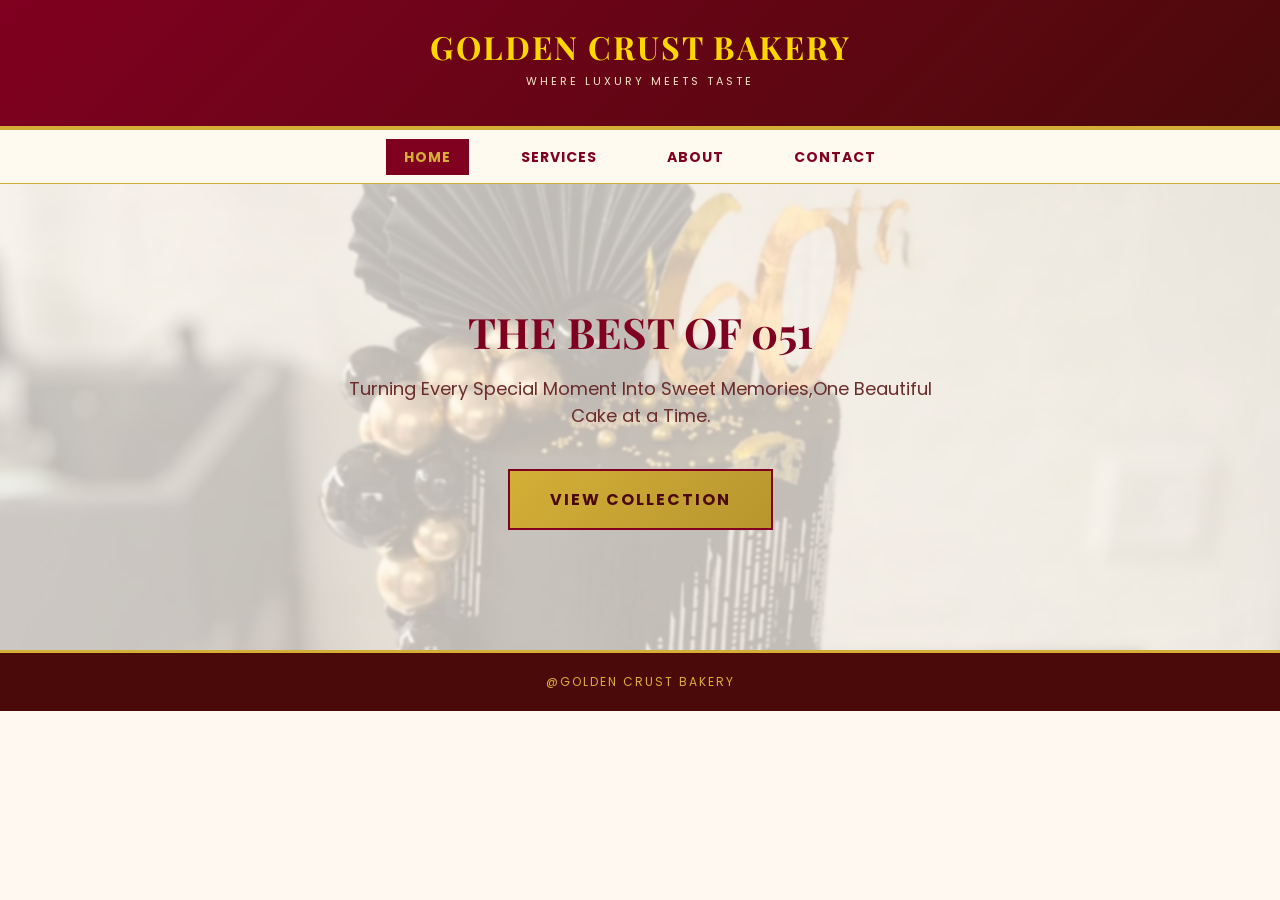
==== index.html @ fea61751 "Part 2 final" ====
<!DOCTYPE html>
<html>
<head><title>Golden Crust Bakery - Home</title>
<style>
@import url('https://fonts.googleapis.com/css2?family=Playfair+Display:wght@600&family=Poppins&display=swap');
body{font-family:'Poppins',Arial; background:#fff8f0; margin:0; color:#4a0a0a;}
header{background:linear-gradient(135deg,#800020,#4a0a0a); color:#ffd700; padding:25px; text-align:center; border-bottom:4px solid #D4AF37;}
header h1{font-family:'Playfair Display',serif; letter-spacing:2px; margin:0;}
header p{color:#f5e6c8; letter-spacing:3px; font-size:11px; margin-top:5px;}
nav{background:#fffaf0; padding:14px; text-align:center; border-bottom:1px solid #D4AF37; position:sticky; top:0; z-index:10;}
nav a{margin:0 15px; text-decoration:none; color:#800020; font-weight:bold; padding:8px 18px; font-size:14px; letter-spacing:1px;}
nav a.active, nav a:hover{background:#800020; color:#D4AF37;}
.hero{position:relative; text-align:center; padding:120px 20px; overflow:hidden;}
.hero::before{content:''; position:absolute; top:0; left:0; right:0; bottom:0; background:url('cake_2_CLEAN.jpg') center/cover; filter:blur(1px); transform:scale(1.1); z-index:0;}
.hero::after{content:''; position:absolute; top:0; left:0; right:0; bottom:0; background:rgba(255,248,240,0.75); z-index:1;}
.hero h2, .hero p, .hero a{position:relative; z-index:2;}
.hero h2{font-family:'Playfair Display',serif; color:#800020; font-size:42px; margin:0;}
.hero p{color:#6b2c2c; font-size:18px; max-width:600px; margin:15px auto;}
.btn{background:linear-gradient(135deg,#D4AF37,#b8962e); color:#4a0a0a; padding:16px 40px; border:2px solid #800020; font-weight:bold; letter-spacing:2px; text-decoration:none; display:inline-block;}
.btn:hover{background:#800020; color:#D4AF37;}
footer{background:#4a0a0a; color:#D4AF37; text-align:center; padding:20px; border-top:3px solid #D4AF37; letter-spacing:2px; font-size:12px;}
</style>
</head>
<body>
<header><h1>GOLDEN CRUST BAKERY</h1><p>WHERE LUXURY MEETS TASTE</p></header>
<nav>
<a href="index.html" class="active">HOME</a>
<a href="services.html">SERVICES</a>
<a href="about.html">ABOUT</a>
<a href="contact.html">CONTACT</a>
</nav>
<div class="hero">
<h2>THE BEST OF 051</h2>
<p>Turning Every Special Moment Into Sweet Memories,One Beautiful Cake at a Time.</p><br>
<a href="services.html" class="btn">VIEW COLLECTION</a>
</div>
<footer>@GOLDEN CRUST BAKERY</footer>
</body>
</html>
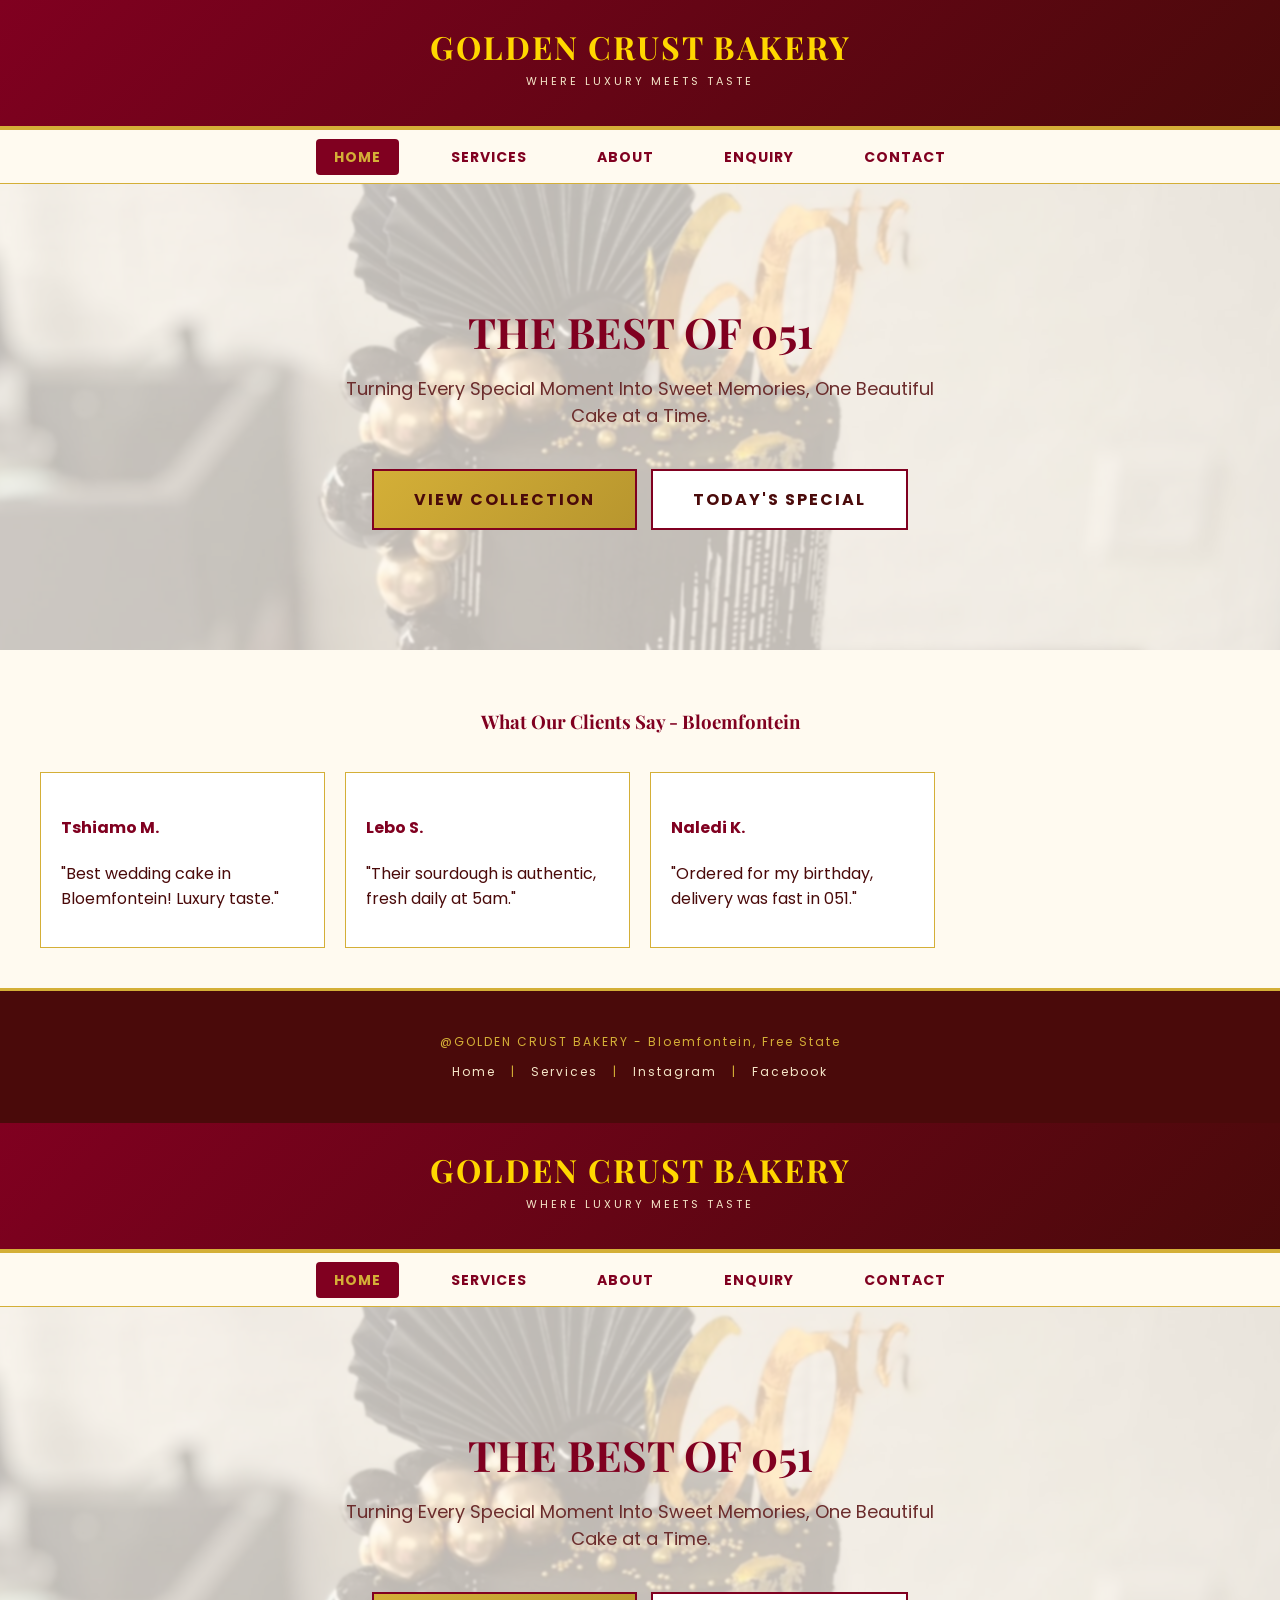
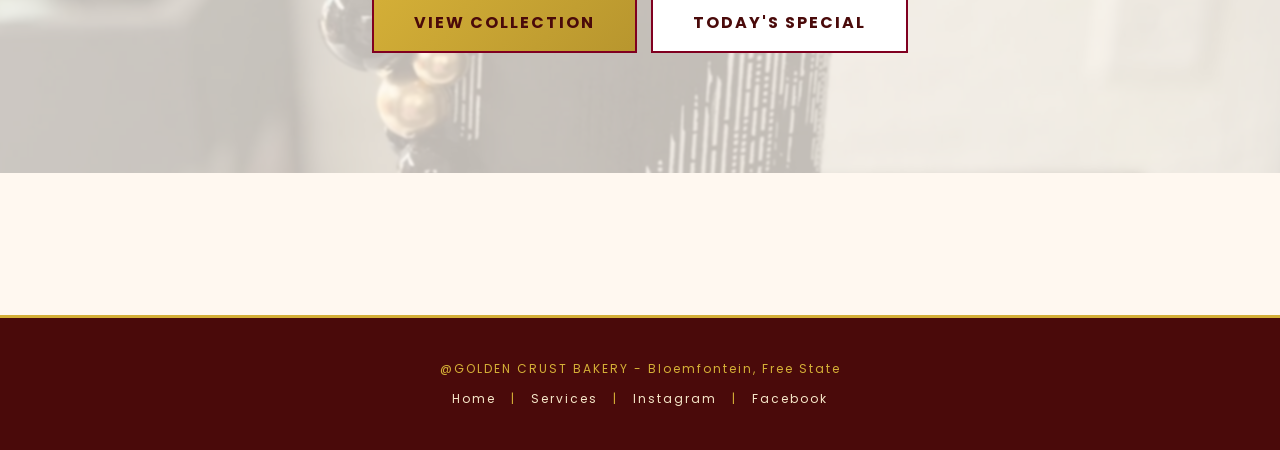
==== commit 2846da8e: "Part 3 finale - added lightbox, map, enquiry form , SEO files" ====
--- a/index.html
+++ b/index.html
@@ -1,25 +1,48 @@
 <!DOCTYPE html>
-<html>
-<head><title>Golden Crust Bakery - Home</title>
+<html lang="en">
+<head>
+<meta charset="UTF-8">
+<meta name="viewport" content="width=device-width, initial-scale=1.0">
+<title>Golden Crust Bakery | Luxury Cakes & Breads in Bloemfontein 051</title>
+<meta name="description" content="Golden Crust Bakery Bloemfontein - Luxury custom cakes, wedding cakes, artisan breads and pastries. Freshly baked in 051. Order online.">
+<meta name="keywords" content="Bakery Bloemfontein, custom cakes Bloemfontein, wedding cakes 051, Golden Crust Bakery, luxury cakes South Africa">
+<meta name="author" content="ST10536610">
+<link rel="canonical" href="https://your-netlify-link.netlify.app/index.html">
+<meta property="og:title" content="Golden Crust Bakery - Where Luxury Meets Taste">
+<meta property="og:description" content="Turning Every Special Moment Into Sweet Memories in Bloemfontein.">
+<meta property="og:image" content="cake_2_CLEAN.jpg">
+<meta property="og:type" content="website">
+<link rel="preconnect" href="https://fonts.googleapis.com">
 <style>
 @import url('https://fonts.googleapis.com/css2?family=Playfair+Display:wght@600&family=Poppins&display=swap');
-body{font-family:'Poppins',Arial; background:#fff8f0; margin:0; color:#4a0a0a;}
+body{font-family:'Poppins',Arial; background:#fff8f0; margin:0; color:#4a0a0a; scroll-behavior:smooth;}
 header{background:linear-gradient(135deg,#800020,#4a0a0a); color:#ffd700; padding:25px; text-align:center; border-bottom:4px solid #D4AF37;}
 header h1{font-family:'Playfair Display',serif; letter-spacing:2px; margin:0;}
 header p{color:#f5e6c8; letter-spacing:3px; font-size:11px; margin-top:5px;}
 nav{background:#fffaf0; padding:14px; text-align:center; border-bottom:1px solid #D4AF37; position:sticky; top:0; z-index:10;}
-nav a{margin:0 15px; text-decoration:none; color:#800020; font-weight:bold; padding:8px 18px; font-size:14px; letter-spacing:1px;}
-nav a.active, nav a:hover{background:#800020; color:#D4AF37;}
+nav a{margin:0 15px; text-decoration:none; color:#800020; font-weight:bold; padding:8px 18px; font-size:14px; letter-spacing:1px; transition:0.3s;}
+nav a.active, nav a:hover{background:#800020; color:#D4AF37; border-radius:4px;}
 .hero{position:relative; text-align:center; padding:120px 20px; overflow:hidden;}
 .hero::before{content:''; position:absolute; top:0; left:0; right:0; bottom:0; background:url('cake_2_CLEAN.jpg') center/cover; filter:blur(1px); transform:scale(1.1); z-index:0;}
 .hero::after{content:''; position:absolute; top:0; left:0; right:0; bottom:0; background:rgba(255,248,240,0.75); z-index:1;}
 .hero h2, .hero p, .hero a{position:relative; z-index:2;}
 .hero h2{font-family:'Playfair Display',serif; color:#800020; font-size:42px; margin:0;}
 .hero p{color:#6b2c2c; font-size:18px; max-width:600px; margin:15px auto;}
-.btn{background:linear-gradient(135deg,#D4AF37,#b8962e); color:#4a0a0a; padding:16px 40px; border:2px solid #800020; font-weight:bold; letter-spacing:2px; text-decoration:none; display:inline-block;}
-.btn:hover{background:#800020; color:#D4AF37;}
-footer{background:#4a0a0a; color:#D4AF37; text-align:center; padding:20px; border-top:3px solid #D4AF37; letter-spacing:2px; font-size:12px;}
+.btn{background:linear-gradient(135deg,#D4AF37,#b8962e); color:#4a0a0a; padding:16px 40px; border:2px solid #800020; font-weight:bold; letter-spacing:2px; text-decoration:none; display:inline-block; transition:all 0.4s ease;}
+.btn:hover{background:#800020; color:#D4AF37; transform:translateY(-3px); box-shadow:0 5px 15px rgba(0,0,0,0.2);}
+.fade-in{opacity:0; transform:translateY(20px); transition:all 0.8s ease;}
+.fade-in.show{opacity:1; transform:translateY(0);}
+#testimonials{display:grid; grid-template-columns:repeat(auto-fit,minmax(250px,1fr)); gap:20px; padding:40px; background:#fffaf0;}
+.test-card{border:1px solid #D4AF37; padding:20px; background:white;}
+footer{background:#4a0a0a; color:#D4AF37; text-align:center; padding:30px 20px; border-top:3px solid #D4AF37; letter-spacing:2px; font-size:12px;}
+footer a{color:#f5e6c8; text-decoration:none; margin:0 10px;}
+.modal{display:none; position:fixed; top:0; left:0; width:100%; height:100%; background:rgba(0,0,0,0.7); justify-content:center; align-items:center; z-index:100;}
+.modal-content{background:#fff8f0; padding:30px; border:3px solid #D4AF37; max-width:400px; text-align:center;}
+@media(max-width:768px){.hero h2{font-size:28px;} nav a{margin:0 5px; padding:6px 10px; font-size:12px;}}
 </style>
+<script type="application/ld+json">
+{"@context":"https://schema.org","@type":"Bakery","name":"Golden Crust Bakery","address":{"@type":"PostalAddress","addressLocality":"Bloemfontein","addressRegion":"Free State","addressCountry":"ZA"},"description":"Luxury cakes and artisan breads in Bloemfontein"}
+</script>
 </head>
 <body>
 <header><h1>GOLDEN CRUST BAKERY</h1><p>WHERE LUXURY MEETS TASTE</p></header>
@@ -27,13 +50,120 @@
 <a href="index.html" class="active">HOME</a>
 <a href="services.html">SERVICES</a>
 <a href="about.html">ABOUT</a>
+<a href="enquiry.html">ENQUIRY</a>
 <a href="contact.html">CONTACT</a>
 </nav>
 <div class="hero">
 <h2>THE BEST OF 051</h2>
-<p>Turning Every Special Moment Into Sweet Memories,One Beautiful Cake at a Time.</p><br>
+<p>Turning Every Special Moment Into Sweet Memories, One Beautiful Cake at a Time.</p><br>
 <a href="services.html" class="btn">VIEW COLLECTION</a>
+<a href="#" id="openModal" class="btn" style="margin-left:10px; background:white;">TODAY'S SPECIAL</a>
 </div>
-<footer>@GOLDEN CRUST BAKERY</footer>
+<section id="testimonials" class="fade-in">
+<h3 style="grid-column:1/-1; font-family:'Playfair Display'; color:#800020; text-align:center;">What Our Clients Say - Bloemfontein</h3>
+</section>
+<div id="specialModal" class="modal">
+<div class="modal-content">
+<h3 style="color:#800020;">Today's Special</h3>
+<p>Chocolate Ganache Cake - R280 <br> Free delivery in Bloemfontein today only!</p>
+<button id="closeModal" class="btn" style="padding:10px 20px;">Close</button>
+<a href="enquiry.html" class="btn" style="padding:10px 20px;">Enquire Now</a>
+</div>
+</div>
+<footer><p>@GOLDEN CRUST BAKERY - Bloemfontein, Free State</p><p><a href="index.html">Home</a> | <a href="services.html">Services</a> | <a href="https://instagram.com">Instagram</a> | <a href="https://facebook.com">Facebook</a></p></footer>
+<script>
+const observer = new IntersectionObserver(entries=>{entries.forEach(e=>{if(e.isIntersecting) e.target.classList.add('show');});});
+document.querySelectorAll('.fade-in').forEach(el=>observer.observe(el));
+document.getElementById('openModal').onclick = (e)=>{ e.preventDefault(); document.getElementById('specialModal').style.display='flex'; }
+document.getElementById('closeModal').onclick = ()=> document.getElementById('specialModal').style.display='none';
+window.onclick = (e)=>{ if(e.target.id=='specialModal') e.target.style.display='none'; }
+const reviews = [{name:"Tshiamo M.", text:"Best wedding cake in Bloemfontein! Luxury taste."},{name:"Lebo S.", text:"Their sourdough is authentic, fresh daily at 5am."},{name:"Naledi K.", text:"Ordered for my birthday, delivery was fast in 051."}];
+const container = document.getElementById('testimonials');
+reviews.forEach(r=>{container.innerHTML += `<div class="test-card"><h4 style="color:#800020;">${r.name}</h4><p>"${r.text}"</p></div>`;});
+</script>
+</body>
+</html><!DOCTYPE html>
+<html lang="en">
+<head>
+<meta charset="UTF-8">
+<meta name="viewport" content="width=device-width, initial-scale=1.0">
+<title>Golden Crust Bakery | Luxury Cakes & Breads in Bloemfontein 051</title>
+<meta name="description" content="Golden Crust Bakery Bloemfontein - Luxury custom cakes, wedding cakes, artisan breads and pastries. Freshly baked in 051. Order online.">
+<meta name="keywords" content="Bakery Bloemfontein, custom cakes Bloemfontein, wedding cakes 051, Golden Crust Bakery, luxury cakes South Africa">
+<meta name="author" content="ST10536610">
+<link rel="canonical" href="https://your-netlify-link.netlify.app/index.html">
+<meta property="og:title" content="Golden Crust Bakery - Where Luxury Meets Taste">
+<meta property="og:description" content="Turning Every Special Moment Into Sweet Memories in Bloemfontein.">
+<meta property="og:image" content="cake_2_CLEAN.jpg">
+<meta property="og:type" content="website">
+<link rel="preconnect" href="https://fonts.googleapis.com">
+<style>
+@import url('https://fonts.googleapis.com/css2?family=Playfair+Display:wght@600&family=Poppins&display=swap');
+body{font-family:'Poppins',Arial; background:#fff8f0; margin:0; color:#4a0a0a; scroll-behavior:smooth;}
+header{background:linear-gradient(135deg,#800020,#4a0a0a); color:#ffd700; padding:25px; text-align:center; border-bottom:4px solid #D4AF37;}
+header h1{font-family:'Playfair Display',serif; letter-spacing:2px; margin:0;}
+header p{color:#f5e6c8; letter-spacing:3px; font-size:11px; margin-top:5px;}
+nav{background:#fffaf0; padding:14px; text-align:center; border-bottom:1px solid #D4AF37; position:sticky; top:0; z-index:10;}
+nav a{margin:0 15px; text-decoration:none; color:#800020; font-weight:bold; padding:8px 18px; font-size:14px; letter-spacing:1px; transition:0.3s;}
+nav a.active, nav a:hover{background:#800020; color:#D4AF37; border-radius:4px;}
+.hero{position:relative; text-align:center; padding:120px 20px; overflow:hidden;}
+.hero::before{content:''; position:absolute; top:0; left:0; right:0; bottom:0; background:url('cake_2_CLEAN.jpg') center/cover; filter:blur(1px); transform:scale(1.1); z-index:0;}
+.hero::after{content:''; position:absolute; top:0; left:0; right:0; bottom:0; background:rgba(255,248,240,0.75); z-index:1;}
+.hero h2, .hero p, .hero a{position:relative; z-index:2;}
+.hero h2{font-family:'Playfair Display',serif; color:#800020; font-size:42px; margin:0;}
+.hero p{color:#6b2c2c; font-size:18px; max-width:600px; margin:15px auto;}
+.btn{background:linear-gradient(135deg,#D4AF37,#b8962e); color:#4a0a0a; padding:16px 40px; border:2px solid #800020; font-weight:bold; letter-spacing:2px; text-decoration:none; display:inline-block; transition:all 0.4s ease;}
+.btn:hover{background:#800020; color:#D4AF37; transform:translateY(-3px); box-shadow:0 5px 15px rgba(0,0,0,0.2);}
+.fade-in{opacity:0; transform:translateY(20px); transition:all 0.8s ease;}
+.fade-in.show{opacity:1; transform:translateY(0);}
+#testimonials{display:grid; grid-template-columns:repeat(auto-fit,minmax(250px,1fr)); gap:20px; padding:40px; background:#fffaf0;}
+.test-card{border:1px solid #D4AF37; padding:20px; background:white;}
+footer{background:#4a0a0a; color:#D4AF37; text-align:center; padding:30px 20px; border-top:3px solid #D4AF37; letter-spacing:2px; font-size:12px;}
+footer a{color:#f5e6c8; text-decoration:none; margin:0 10px;}
+.modal{display:none; position:fixed; top:0; left:0; width:100%; height:100%; background:rgba(0,0,0,0.7); justify-content:center; align-items:center; z-index:100;}
+.modal-content{background:#fff8f0; padding:30px; border:3px solid #D4AF37; max-width:400px; text-align:center;}
+@media(max-width:768px){.hero h2{font-size:28px;} nav a{margin:0 5px; padding:6px 10px; font-size:12px;}}
+</style>
+<script type="application/ld+json">
+{"@context":"https://schema.org","@type":"Bakery","name":"Golden Crust Bakery","address":{"@type":"PostalAddress","addressLocality":"Bloemfontein","addressRegion":"Free State","addressCountry":"ZA"},"description":"Luxury cakes and artisan breads in Bloemfontein"}
+</script>
+</head>
+<body>
+<header><h1>GOLDEN CRUST BAKERY</h1><p>WHERE LUXURY MEETS TASTE</p></header>
+<nav>
+<a href="index.html" class="active">HOME</a>
+<a href="services.html">SERVICES</a>
+<a href="about.html">ABOUT</a>
+<a href="enquiry.html">ENQUIRY</a>
+<a href="contact.html">CONTACT</a>
+</nav>
+<div class="hero">
+<h2>THE BEST OF 051</h2>
+<p>Turning Every Special Moment Into Sweet Memories, One Beautiful Cake at a Time.</p><br>
+<a href="services.html" class="btn">VIEW COLLECTION</a>
+<a href="#" id="openModal" class="btn" style="margin-left:10px; background:white;">TODAY'S SPECIAL</a>
+</div>
+<section id="testimonials" class="fade-in">
+<h3 style="grid-column:1/-1; font-family:'Playfair Display'; color:#800020; text-align:center;">What Our Clients Say - Bloemfontein</h3>
+</section>
+<div id="specialModal" class="modal">
+<div class="modal-content">
+<h3 style="color:#800020;">Today's Special</h3>
+<p>Chocolate Ganache Cake - R280 <br> Free delivery in Bloemfontein today only!</p>
+<button id="closeModal" class="btn" style="padding:10px 20px;">Close</button>
+<a href="enquiry.html" class="btn" style="padding:10px 20px;">Enquire Now</a>
+</div>
+</div>
+<footer><p>@GOLDEN CRUST BAKERY - Bloemfontein, Free State</p><p><a href="index.html">Home</a> | <a href="services.html">Services</a> | <a href="https://instagram.com">Instagram</a> | <a href="https://facebook.com">Facebook</a></p></footer>
+<script>
+const observer = new IntersectionObserver(entries=>{entries.forEach(e=>{if(e.isIntersecting) e.target.classList.add('show');});});
+document.querySelectorAll('.fade-in').forEach(el=>observer.observe(el));
+document.getElementById('openModal').onclick = (e)=>{ e.preventDefault(); document.getElementById('specialModal').style.display='flex'; }
+document.getElementById('closeModal').onclick = ()=> document.getElementById('specialModal').style.display='none';
+window.onclick = (e)=>{ if(e.target.id=='specialModal') e.target.style.display='none'; }
+const reviews = [{name:"Tshiamo M.", text:"Best wedding cake in Bloemfontein! Luxury taste."},{name:"Lebo S.", text:"Their sourdough is authentic, fresh daily at 5am."},{name:"Naledi K.", text:"Ordered for my birthday, delivery was fast in 051."}];
+const container = document.getElementById('testimonials');
+reviews.forEach(r=>{container.innerHTML += `<div class="test-card"><h4 style="color:#800020;">${r.name}</h4><p>"${r.text}"</p></div>`;});
+</script>
 </body>
 </html>
